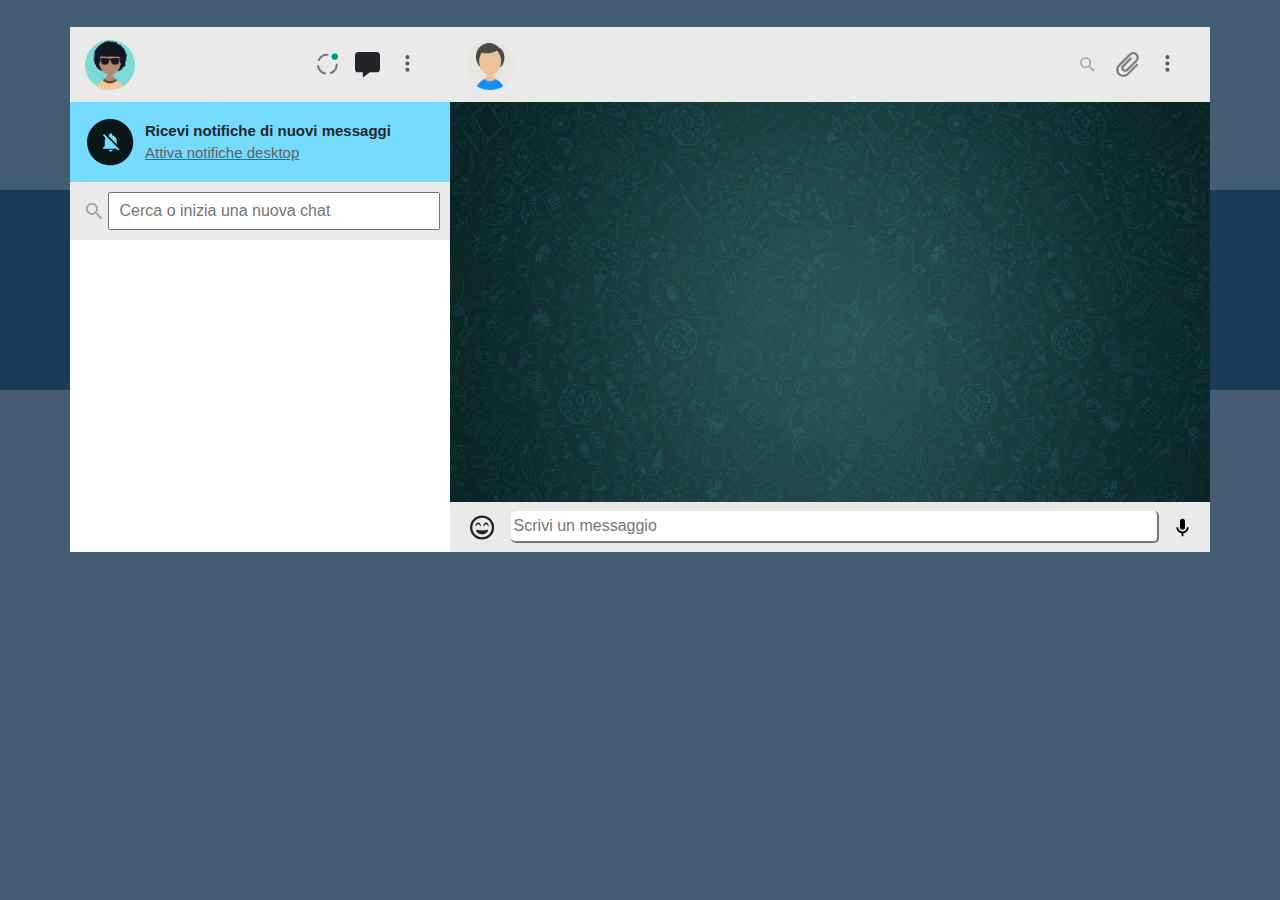
==== index.html @ b23a05da "html-css" ====
<!DOCTYPE html>
<html lang="en">
<head>
  <meta charset="UTF-8">
  <meta name="viewport" content="width=device-width, initial-scale=1.0">
  <meta http-equiv="X-UA-Compatible" content="ie=edge">
  <link rel="stylesheet" href="https://maxcdn.bootstrapcdn.com/bootstrap/4.0.0/css/bootstrap.min.css" integrity="sha384-Gn5384xqQ1aoWXA+058RXPxPg6fy4IWvTNh0E263XmFcJlSAwiGgFAW/dAiS6JXm" crossorigin="anonymous">
  <link rel="stylesheet" href="assets/css/main.css">
  <title>Boolzap</title>
</head>
<body>
  <!-- Container of all -->
  <div class="container-fluid my_main-container">

    <!-- Container of background -->
    <div id="main-background">
    </div>

    <!-- Main container -->
    <div class="container">
      <div class="row">
        <div class="col-sm-12 my_col-main">
            <!-- left column -->
            <div class="col-sm-4">
              <div id="my_container-left">
                  <!-- top of left column -->
                  <div class="userbar_search">
                    <div class="user_options">
                      <!-- icon -->
                      <div class="icon">
                        <img src="assets/img/boy-1.png" alt="">
                      </div>
                      <!-- options -->
                      <div class="options">
                        <img src="assets/img/svg1.svg" alt="">
                        <svg aria-hidden="true" focusable="false" data-prefix="fad" data-icon="comment-alt" role="img" xmlns="http://www.w3.org/2000/svg" viewBox="0 0 512 512" class="svg-inline--fa fa-comment-alt fa-w-16 fa-3x"><g class="fa-group"><path fill="currentColor" d="M448 0H64C28.7 0 0 28.7 0 64v288c0 35.3 28.7 64 64 64h96v84c0 9.8 11.2 15.5 19.1 9.7L304 416h144c35.3 0 64-28.7 64-64V64c0-35.3-28.7-64-64-64z" class="fa-secondary"></path><path fill="currentColor" d="" class="fa-primary"></path></g></svg>
                        <img src="assets/img/svg3.svg" alt="">
                      </div>
                    </div>
                    <div class="notifications">
                      <div class="icon">
                        <img src="assets/img/svg4.svg" alt="">
                      </div>
                      <div class="text-mute">
                        <p><b>Ricevi notifiche di nuovi messaggi</b></p>
                        <p>Attiva notifiche desktop</p>
                      </div>
                    </div>
                    <div class="search">
                      <div id="icon_search">
                        <img src="assets/img/svg7.svg" alt="">
                      </div>
                      <input type="text" placeholder="Cerca o inizia una nuova chat">
                    </div>
                  </div>
                  <div class="scroll-users">

                  </div>
              </div>
            </div>
            <!-- right column -->
            <div class="col-sm-8 right_my-col">
              <div class="user_options">
                <!-- icon -->
                <div class="icon">
                  <img src="assets/img/man-3.png" alt="">
                </div>
                <!-- options -->
                <div class="options">
                  <img src="assets/img/svg7.svg" alt="">
                  <svg aria-hidden="true" focusable="false" data-prefix="far" data-icon="paperclip" role="img" xmlns="http://www.w3.org/2000/svg" viewBox="0 0 512 512" class="svg-inline--fa fa-paperclip fa-w-16 fa-3x"><path fill="grey" d="M67.508 468.467c-58.005-58.013-58.016-151.92 0-209.943l225.011-225.04c44.643-44.645 117.279-44.645 161.92 0 44.743 44.749 44.753 117.186 0 161.944l-189.465 189.49c-31.41 31.413-82.518 31.412-113.926.001-31.479-31.482-31.49-82.453 0-113.944L311.51 110.491c4.687-4.687 12.286-4.687 16.972 0l16.967 16.971c4.685 4.686 4.685 12.283 0 16.969L184.983 304.917c-12.724 12.724-12.73 33.328 0 46.058 12.696 12.697 33.356 12.699 46.054-.001l189.465-189.489c25.987-25.989 25.994-68.06.001-94.056-25.931-25.934-68.119-25.932-94.049 0l-225.01 225.039c-39.249 39.252-39.258 102.795-.001 142.057 39.285 39.29 102.885 39.287 142.162-.028A739446.174 739446.174 0 0 1 439.497 238.49c4.686-4.687 12.282-4.684 16.969.004l16.967 16.971c4.685 4.686 4.689 12.279.004 16.965a755654.128 755654.128 0 0 0-195.881 195.996c-58.034 58.092-152.004 58.093-210.048.041z" class=""></path></svg>                  <img src="assets/img/svg3.svg" alt="">
                </div>
              </div>
              <!-- container of messages -->
              <div id="container_messages">

              </div>
              <div class="input_message">
                <svg aria-hidden="true" focusable="false" data-prefix="far" data-icon="grin-beam" role="img" xmlns="http://www.w3.org/2000/svg" viewBox="0 0 496 512" class="svg-inline--fa fa-grin-beam fa-w-16 fa-3x"><path fill="currentColor" d="M248 8C111 8 0 119 0 256s111 248 248 248 248-111 248-248S385 8 248 8zm0 448c-110.3 0-200-89.7-200-200S137.7 56 248 56s200 89.7 200 200-89.7 200-200 200zm105.6-151.4c-25.9 8.3-64.4 13.1-105.6 13.1s-79.6-4.8-105.6-13.1c-9.8-3.1-19.4 5.3-17.7 15.3 7.9 47.1 71.3 80 123.3 80s115.3-32.9 123.3-80c1.6-9.8-7.7-18.4-17.7-15.3zm-235.9-72.9c3.5 1.1 7.4-.5 9.3-3.7l9.5-17c7.7-13.7 19.2-21.6 31.5-21.6s23.8 7.9 31.5 21.6l9.5 17c2.1 3.7 6.2 4.7 9.3 3.7 3.6-1.1 6-4.5 5.7-8.3-3.3-42.1-32.2-71.4-56-71.4s-52.7 29.3-56 71.4c-.3 3.7 2.1 7.2 5.7 8.3zm160 0c3.5 1.1 7.4-.5 9.3-3.7l9.5-17c7.7-13.7 19.2-21.6 31.5-21.6s23.8 7.9 31.5 21.6l9.5 17c2.1 3.7 6.2 4.7 9.3 3.7 3.6-1.1 6-4.5 5.7-8.3-3.3-42.1-32.2-71.4-56-71.4s-52.7 29.3-56 71.4c-.3 3.7 2.1 7.2 5.7 8.3z" class=""></path></svg>
                <input type="text" name="" id="" placeholder="Scrivi un messaggio">
                <img src="assets/img/svg13.svg" alt="">
            </div>
            </div>

        </div>
      </div>
    </div>


  </div>

  <script src="assets/js/script.js"></script>
</body>
</html>
---- assets/css/main.css ----
body{
  background-color: #455D73;
}
*{
  margin: 0;
  padding: 0;
  box-sizing: border-box;
}

.my_main-container{
  padding: 0;
  align-items: center;
  justify-content: center;
  display: flex;
  padding-top: 27px;
  padding-bottom: 15px;
}

#main-background{
  background-color: #1B3C59;
  height: 200px;
  position: absolute;
  width: 100%;
}

.my_col-main{
  background-color: white;
  padding:0;
  display: flex;
  max-height: 525px;
}

.my_col-main > div {
  padding:0;
}

#my_container-left{
  height: 100%;
}

/* User options */
.user_options{
  display: flex;
  align-items: center;
  justify-content: space-between;
  background-color: #EAEAEA;
  height: 75px;
}
.icon img{
  width: 50px;
}

.options{
  display: flex;
}

.options svg, .options img{
  width:25px;
  height: 25px;
  margin-right: 15px;
}

/* User options and Notifications*/
.notifications,
.user_options{
  padding: 15px;
}

/* Notifications */

.notifications{
  display: flex;
  align-items: center;
  background: #76DCFF;
  max-height: 80px;
}

.text-mute {
  margin-left: 10px;
}

.notifications p{
  margin-bottom:0px;
  font-size: 15px;
}

.notifications p:last-child{
  text-decoration: underline;
  color: rgb(97, 97, 97);
}

.notifications p:last-child:hover{
  cursor: pointer;
}

/* Search bar  */
.search{
  display: flex;
  padding: 10px;
  align-items: center;
  background-color: #EAEAEA;
}

#icon_search{
  width: 30px;
}

.search input{
  width: 100%;
  padding: 5px 10px;
}

/* Users scroll */
.scroll-users{
  overflow-y: auto;
  height: 312px;
}

#container_messages{
background-image: url(../img/main-background.jpg);
height: 400px;
overflow-y: auto;
background-size: cover;
background-repeat: no-repeat;
}

.input_message{
  height: 50px;
  display: flex;
  align-items: center;
  justify-content: space-between;
  padding: 20px;
  background-color: #EAEAEA;
}

.input_message svg, .input_message img{
  height: 25px;
}

.input_message input{
  padding:3px;
  border-radius: 5px;
  width: 90%;
  border-left-width: 0px;
  border-top-width: 0px;
}
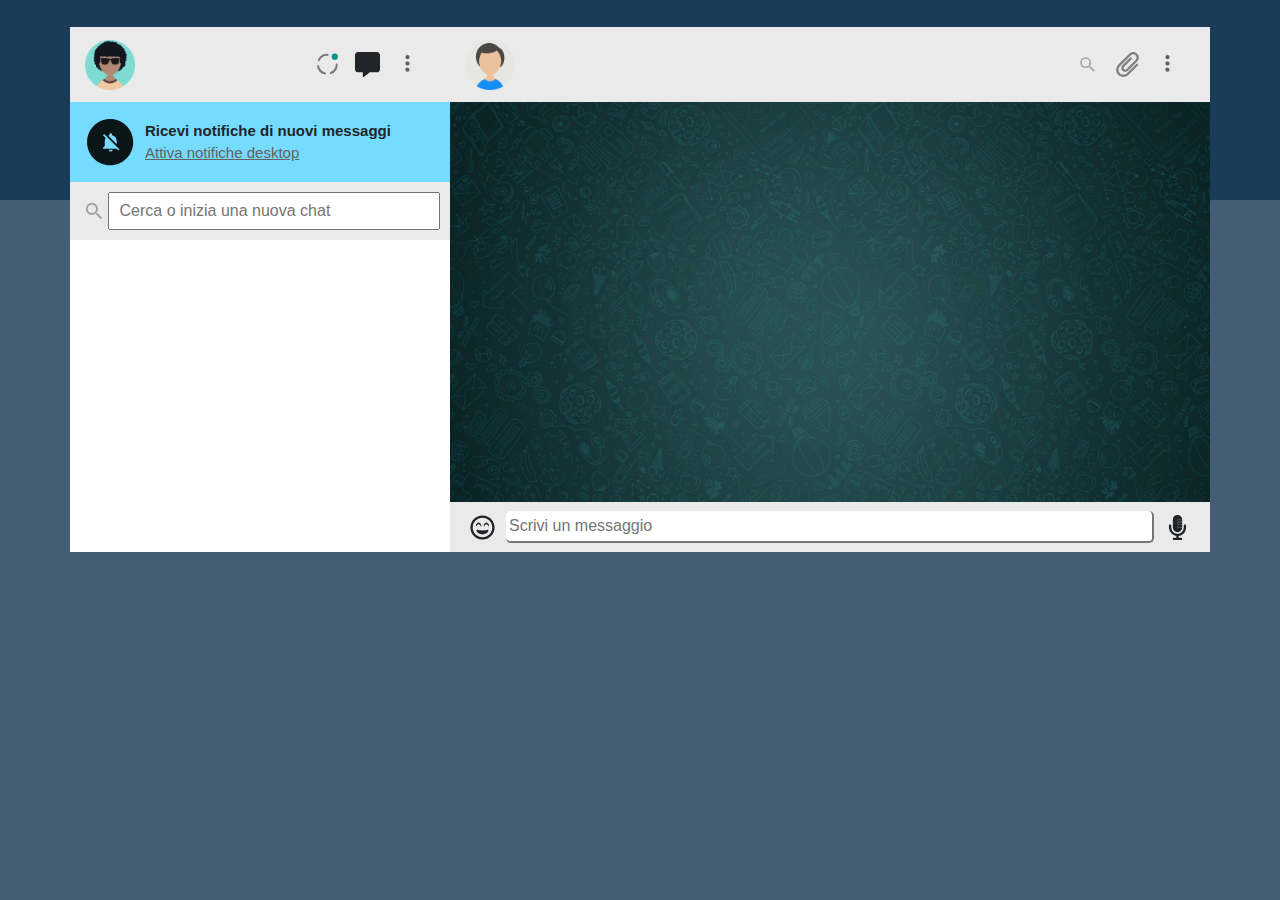
==== commit 1af7c127: "Milestone 1" ====
--- a/index.html
+++ b/index.html
@@ -20,75 +20,89 @@
     <div class="container">
       <div class="row">
         <div class="col-sm-12 my_col-main">
-            <!-- left column -->
-            <div class="col-sm-4">
-              <div id="my_container-left">
-                  <!-- top of left column -->
-                  <div class="userbar_search">
-                    <div class="user_options">
-                      <!-- icon -->
-                      <div class="icon">
-                        <img src="assets/img/boy-1.png" alt="">
-                      </div>
-                      <!-- options -->
-                      <div class="options">
-                        <img src="assets/img/svg1.svg" alt="">
-                        <svg aria-hidden="true" focusable="false" data-prefix="fad" data-icon="comment-alt" role="img" xmlns="http://www.w3.org/2000/svg" viewBox="0 0 512 512" class="svg-inline--fa fa-comment-alt fa-w-16 fa-3x"><g class="fa-group"><path fill="currentColor" d="M448 0H64C28.7 0 0 28.7 0 64v288c0 35.3 28.7 64 64 64h96v84c0 9.8 11.2 15.5 19.1 9.7L304 416h144c35.3 0 64-28.7 64-64V64c0-35.3-28.7-64-64-64z" class="fa-secondary"></path><path fill="currentColor" d="" class="fa-primary"></path></g></svg>
-                        <img src="assets/img/svg3.svg" alt="">
-                      </div>
+          <!-- left column -->
+          <div class="col-sm-4">
+            <div id="my_container-left">
+                <!-- top of left column -->
+                <div class="userbar_search">
+                  <div class="user_options">
+                    <!-- icon -->
+                    <div class="icon">
+                      <img src="assets/img/boy-1.png" alt="">
                     </div>
-                    <div class="notifications">
-                      <div class="icon">
-                        <img src="assets/img/svg4.svg" alt="">
-                      </div>
-                      <div class="text-mute">
-                        <p><b>Ricevi notifiche di nuovi messaggi</b></p>
-                        <p>Attiva notifiche desktop</p>
-                      </div>
-                    </div>
-                    <div class="search">
-                      <div id="icon_search">
-                        <img src="assets/img/svg7.svg" alt="">
-                      </div>
-                      <input type="text" placeholder="Cerca o inizia una nuova chat">
+                    <!-- options -->
+                    <div class="options">
+                      <img src="assets/img/svg1.svg" alt="">
+                      <svg aria-hidden="true" focusable="false" data-prefix="fad" data-icon="comment-alt" role="img" xmlns="http://www.w3.org/2000/svg" viewBox="0 0 512 512" class="svg-inline--fa fa-comment-alt fa-w-16 fa-3x"><g class="fa-group"><path fill="currentColor" d="M448 0H64C28.7 0 0 28.7 0 64v288c0 35.3 28.7 64 64 64h96v84c0 9.8 11.2 15.5 19.1 9.7L304 416h144c35.3 0 64-28.7 64-64V64c0-35.3-28.7-64-64-64z" class="fa-secondary"></path><path fill="currentColor" d="" class="fa-primary"></path></g></svg>
+                      <img src="assets/img/svg3.svg" alt="">
                     </div>
                   </div>
-                  <div class="scroll-users">
+                  <div class="notifications">
+                    <div class="icon">
+                      <img src="assets/img/svg4.svg" alt="">
+                    </div>
+                    <div class="text-mute">
+                      <p><b>Ricevi notifiche di nuovi messaggi</b></p>
+                      <p>Attiva notifiche desktop</p>
+                    </div>
+                  </div>
+                  <div class="search">
+                    <div id="icon_search">
+                      <img src="assets/img/svg7.svg" alt="">
+                    </div>
+                    <input type="text" placeholder="Cerca o inizia una nuova chat">
+                  </div>
+                </div>
+                <div class="scroll-users">
 
-                  </div>
+                </div>
+            </div>
+          </div>
+          <!-- right column -->
+          <div class="col-sm-8 right_my-col">
+            <div class="user_options">
+              <!-- icon -->
+              <div class="icon">
+                <img src="assets/img/man-3.png" alt="">
+              </div>
+              <!-- options -->
+              <div class="options">
+                <img src="assets/img/svg7.svg" alt="">
+                <svg aria-hidden="true" focusable="false" data-prefix="far" data-icon="paperclip" role="img" xmlns="http://www.w3.org/2000/svg" viewBox="0 0 512 512" class="svg-inline--fa fa-paperclip fa-w-16 fa-3x"><path fill="grey" d="M67.508 468.467c-58.005-58.013-58.016-151.92 0-209.943l225.011-225.04c44.643-44.645 117.279-44.645 161.92 0 44.743 44.749 44.753 117.186 0 161.944l-189.465 189.49c-31.41 31.413-82.518 31.412-113.926.001-31.479-31.482-31.49-82.453 0-113.944L311.51 110.491c4.687-4.687 12.286-4.687 16.972 0l16.967 16.971c4.685 4.686 4.685 12.283 0 16.969L184.983 304.917c-12.724 12.724-12.73 33.328 0 46.058 12.696 12.697 33.356 12.699 46.054-.001l189.465-189.489c25.987-25.989 25.994-68.06.001-94.056-25.931-25.934-68.119-25.932-94.049 0l-225.01 225.039c-39.249 39.252-39.258 102.795-.001 142.057 39.285 39.29 102.885 39.287 142.162-.028A739446.174 739446.174 0 0 1 439.497 238.49c4.686-4.687 12.282-4.684 16.969.004l16.967 16.971c4.685 4.686 4.689 12.279.004 16.965a755654.128 755654.128 0 0 0-195.881 195.996c-58.034 58.092-152.004 58.093-210.048.041z" class=""></path></svg>                  <img src="assets/img/svg3.svg" alt="">
               </div>
             </div>
-            <!-- right column -->
-            <div class="col-sm-8 right_my-col">
-              <div class="user_options">
-                <!-- icon -->
-                <div class="icon">
-                  <img src="assets/img/man-3.png" alt="">
-                </div>
-                <!-- options -->
-                <div class="options">
-                  <img src="assets/img/svg7.svg" alt="">
-                  <svg aria-hidden="true" focusable="false" data-prefix="far" data-icon="paperclip" role="img" xmlns="http://www.w3.org/2000/svg" viewBox="0 0 512 512" class="svg-inline--fa fa-paperclip fa-w-16 fa-3x"><path fill="grey" d="M67.508 468.467c-58.005-58.013-58.016-151.92 0-209.943l225.011-225.04c44.643-44.645 117.279-44.645 161.92 0 44.743 44.749 44.753 117.186 0 161.944l-189.465 189.49c-31.41 31.413-82.518 31.412-113.926.001-31.479-31.482-31.49-82.453 0-113.944L311.51 110.491c4.687-4.687 12.286-4.687 16.972 0l16.967 16.971c4.685 4.686 4.685 12.283 0 16.969L184.983 304.917c-12.724 12.724-12.73 33.328 0 46.058 12.696 12.697 33.356 12.699 46.054-.001l189.465-189.489c25.987-25.989 25.994-68.06.001-94.056-25.931-25.934-68.119-25.932-94.049 0l-225.01 225.039c-39.249 39.252-39.258 102.795-.001 142.057 39.285 39.29 102.885 39.287 142.162-.028A739446.174 739446.174 0 0 1 439.497 238.49c4.686-4.687 12.282-4.684 16.969.004l16.967 16.971c4.685 4.686 4.689 12.279.004 16.965a755654.128 755654.128 0 0 0-195.881 195.996c-58.034 58.092-152.004 58.093-210.048.041z" class=""></path></svg>                  <img src="assets/img/svg3.svg" alt="">
-                </div>
-              </div>
-              <!-- container of messages -->
-              <div id="container_messages">
-
-              </div>
-              <div class="input_message">
-                <svg aria-hidden="true" focusable="false" data-prefix="far" data-icon="grin-beam" role="img" xmlns="http://www.w3.org/2000/svg" viewBox="0 0 496 512" class="svg-inline--fa fa-grin-beam fa-w-16 fa-3x"><path fill="currentColor" d="M248 8C111 8 0 119 0 256s111 248 248 248 248-111 248-248S385 8 248 8zm0 448c-110.3 0-200-89.7-200-200S137.7 56 248 56s200 89.7 200 200-89.7 200-200 200zm105.6-151.4c-25.9 8.3-64.4 13.1-105.6 13.1s-79.6-4.8-105.6-13.1c-9.8-3.1-19.4 5.3-17.7 15.3 7.9 47.1 71.3 80 123.3 80s115.3-32.9 123.3-80c1.6-9.8-7.7-18.4-17.7-15.3zm-235.9-72.9c3.5 1.1 7.4-.5 9.3-3.7l9.5-17c7.7-13.7 19.2-21.6 31.5-21.6s23.8 7.9 31.5 21.6l9.5 17c2.1 3.7 6.2 4.7 9.3 3.7 3.6-1.1 6-4.5 5.7-8.3-3.3-42.1-32.2-71.4-56-71.4s-52.7 29.3-56 71.4c-.3 3.7 2.1 7.2 5.7 8.3zm160 0c3.5 1.1 7.4-.5 9.3-3.7l9.5-17c7.7-13.7 19.2-21.6 31.5-21.6s23.8 7.9 31.5 21.6l9.5 17c2.1 3.7 6.2 4.7 9.3 3.7 3.6-1.1 6-4.5 5.7-8.3-3.3-42.1-32.2-71.4-56-71.4s-52.7 29.3-56 71.4c-.3 3.7 2.1 7.2 5.7 8.3z" class=""></path></svg>
-                <input type="text" name="" id="" placeholder="Scrivi un messaggio">
-                <img src="assets/img/svg13.svg" alt="">
+            <!-- container of messages -->
+            <div id="container_messages">
             </div>
+            <div class="input_message">
+              <svg aria-hidden="true" focusable="false" data-prefix="far" data-icon="grin-beam" role="img" xmlns="http://www.w3.org/2000/svg" viewBox="0 0 496 512" class="svg-inline--fa fa-grin-beam fa-w-16 fa-3x"><path fill="currentColor" d="M248 8C111 8 0 119 0 256s111 248 248 248 248-111 248-248S385 8 248 8zm0 448c-110.3 0-200-89.7-200-200S137.7 56 248 56s200 89.7 200 200-89.7 200-200 200zm105.6-151.4c-25.9 8.3-64.4 13.1-105.6 13.1s-79.6-4.8-105.6-13.1c-9.8-3.1-19.4 5.3-17.7 15.3 7.9 47.1 71.3 80 123.3 80s115.3-32.9 123.3-80c1.6-9.8-7.7-18.4-17.7-15.3zm-235.9-72.9c3.5 1.1 7.4-.5 9.3-3.7l9.5-17c7.7-13.7 19.2-21.6 31.5-21.6s23.8 7.9 31.5 21.6l9.5 17c2.1 3.7 6.2 4.7 9.3 3.7 3.6-1.1 6-4.5 5.7-8.3-3.3-42.1-32.2-71.4-56-71.4s-52.7 29.3-56 71.4c-.3 3.7 2.1 7.2 5.7 8.3zm160 0c3.5 1.1 7.4-.5 9.3-3.7l9.5-17c7.7-13.7 19.2-21.6 31.5-21.6s23.8 7.9 31.5 21.6l9.5 17c2.1 3.7 6.2 4.7 9.3 3.7 3.6-1.1 6-4.5 5.7-8.3-3.3-42.1-32.2-71.4-56-71.4s-52.7 29.3-56 71.4c-.3 3.7 2.1 7.2 5.7 8.3z" class=""></path></svg>
+              <input type="text" name="" id="sendmessage" placeholder="Scrivi un messaggio">
+              <svg id="micblock" aria-hidden="true" focusable="false" data-prefix="fad" data-icon="microphone-alt" role="img" xmlns="http://www.w3.org/2000/svg" viewBox="0 0 352 512" class="svg-inline--fa fa-microphone-alt fa-w-11 fa-3x"><g class="fa-group"><path fill="currentColor" d="M80 256V96a96 96 0 0 1 192 0h-85.33c-5.89 0-10.67 3.58-10.67 8v16c0 4.42 4.78 8 10.67 8H272v32h-85.33c-5.89 0-10.67 3.58-10.67 8v16c0 4.42 4.78 8 10.67 8H272v32h-85.33c-5.89 0-10.67 3.58-10.67 8v16c0 4.42 4.78 8 10.67 8H272a96 96 0 0 1-192 0z" class="fa-secondary"></path><path fill="currentColor" d="M186.67 128H272V96h-85.33c-5.89 0-10.67 3.58-10.67 8v16c0 4.42 4.78 8 10.67 8zm0 64H272v-32h-85.33c-5.89 0-10.67 3.58-10.67 8v16c0 4.42 4.78 8 10.67 8zM336 192h-16a16 16 0 0 0-16 16v48a128.15 128.15 0 0 1-140.79 127.38C96.71 376.89 48 317.11 48 250.3V208a16 16 0 0 0-16-16H16a16 16 0 0 0-16 16v40.16c0 89.64 64 169.55 152 181.69V464H96a16 16 0 0 0-16 16v16a16 16 0 0 0 16 16h160a16 16 0 0 0 16-16v-16a16 16 0 0 0-16-16h-56v-33.77C285.71 418.47 352 344.9 352 256v-48a16 16 0 0 0-16-16zm-149.33 64H272v-32h-85.33c-5.89 0-10.67 3.58-10.67 8v16c0 4.42 4.78 8 10.67 8z" class="fa-primary"></path></g></svg>
+              <svg class="send" aria-hidden="true" focusable="false" data-prefix="fal" data-icon="paper-plane" role="img" xmlns="http://www.w3.org/2000/svg" viewBox="0 0 512 512" class="svg-inline--fa fa-paper-plane fa-w-16 fa-3x"><path fill="currentColor" d="M464 4.3L16 262.7C-7 276-4.7 309.9 19.8 320L160 378v102c0 30.2 37.8 43.3 56.7 20.3l60.7-73.8 126.4 52.2c19.1 7.9 40.7-4.2 43.8-24.7l64-417.1C515.7 10.2 487-9 464 4.3zM192 480v-88.8l54.5 22.5L192 480zm224-30.9l-206.2-85.2 199.5-235.8c4.8-5.6-2.9-13.2-8.5-8.4L145.5 337.3 32 290.5 480 32l-64 417.1z" class=""></path></svg>
             </div>
-
+          </div>
+          <!-- Template non visibile -->
+          <div id="template-message">
+            
+            <div class="my-message-text">
+                
+            </div>
+            
+            
+            <div class="user-message-text">
+            
+            </div>
+            
+          </div>
         </div>
       </div>
     </div>
 
 
   </div>
-
+  <script src="https://code.jquery.com/jquery-3.4.1.js"
+  integrity="sha256-WpOohJOqMqqyKL9FccASB9O0KwACQJpFTUBLTYOVvVU="
+  crossorigin="anonymous"></script>
   <script src="assets/js/script.js"></script>
 </body>
 </html>--- a/assets/css/main.css
+++ b/assets/css/main.css
@@ -21,6 +21,7 @@
   height: 200px;
   position: absolute;
   width: 100%;
+  top:0;
 }
 
 .my_col-main{
@@ -122,6 +123,10 @@
 overflow-y: auto;
 background-size: cover;
 background-repeat: no-repeat;
+color: white;
+color: white;
+display: flex;
+flex-direction: column;
 }
 
 .input_message{
@@ -135,6 +140,7 @@
 
 .input_message svg, .input_message img{
   height: 25px;
+  width: 25px;
 }
 
 .input_message input{
@@ -143,4 +149,42 @@
   width: 90%;
   border-left-width: 0px;
   border-top-width: 0px;
-}+}
+
+.send,
+.mic{
+  display: none;
+}
+
+#sendbutton{
+  display: block;
+}
+
+/* Container messages */
+
+
+.my-message-text,
+.user-message-text{
+  width: 30%;
+  margin-top: 5px;
+  border-radius: 15px;
+  padding: 10px;
+  word-wrap: break-word; 
+}
+
+.my-message-text{
+  margin-left: auto;
+  margin-right: 10px;
+  background: green;
+}
+
+.user-message-text{
+  margin-left: 10px;
+  background: grey;
+}
+
+/* template */
+#template-message{
+  display: none;
+}
+
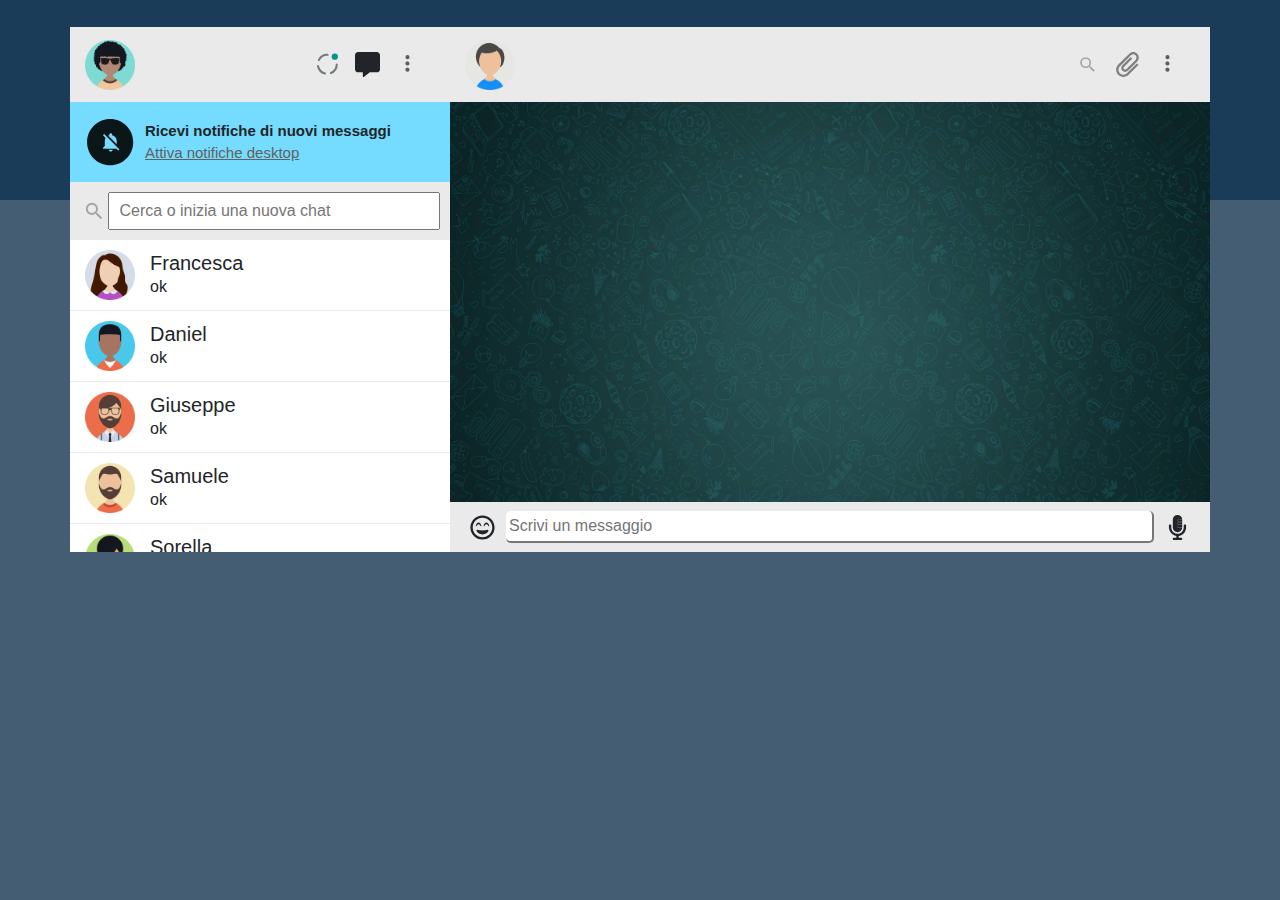
==== commit 2bb0c866: "user search" ====
--- a/index.html
+++ b/index.html
@@ -50,11 +50,56 @@
                     <div id="icon_search">
                       <img src="assets/img/svg7.svg" alt="">
                     </div>
-                    <input type="text" placeholder="Cerca o inizia una nuova chat">
+                    <input id="search" type="text" placeholder="Cerca o inizia una nuova chat">
                   </div>
                 </div>
                 <div class="scroll-users">
 
+                  <div class="user-container">
+                    <div class="img_user">
+                      <img src="assets/img/girl-1.png" alt="">
+                    </div>
+                    <div class="name_mesg">
+                      <h5>Francesca</h5>
+                      <p>ok</p>
+                    </div>
+                  </div>
+                  <div class="user-container">
+                    <div class="img_user">
+                      <img src="assets/img/boy.png" alt="">
+                    </div>
+                    <div class="name_mesg">
+                      <h5>Daniel</h5>
+                      <p>ok</p>
+                    </div>
+                  </div>
+                  <div class="user-container">
+                    <div class="img_user">
+                      <img src="assets/img/man-1.png" alt="">
+                    </div>
+                    <div class="name_mesg">
+                      <h5>Giuseppe</h5>
+                      <p>ok</p>
+                    </div>
+                  </div>
+                  <div class="user-container">
+                    <div class="img_user">
+                      <img src="assets/img/man-2.png" alt="">
+                    </div>
+                    <div class="name_mesg">
+                      <h5>Samuele</h5>
+                      <p>ok</p>
+                    </div>
+                  </div>
+                  <div class="user-container">
+                    <div class="img_user">
+                      <img src="assets/img/girl.png" alt="">
+                    </div>
+                    <div class="name_mesg">
+                      <h5>Sorella</h5>
+                      <p>ok</p>
+                    </div>
+                  </div>
                 </div>
             </div>
           </div>
--- a/assets/css/main.css
+++ b/assets/css/main.css
@@ -188,3 +188,36 @@
   display: none;
 }
 
+/* USER SCROLL */
+.user-container {
+  display: flex;
+  align-items: center;
+  padding: 10px;
+  background-color: white;
+  border-bottom: 1px solid #EAEAEA;
+}
+
+.user-container:hover{
+  cursor: pointer;
+  background-color: #EAEAEA;
+}
+
+.img_user{
+  margin-left: 5px;
+}
+
+.name_mesg{
+  margin-left: 15px;
+}
+
+.name_mesg > *{
+  margin:0px;
+}
+
+.scroll-users .user-container .img_user img{
+  width: 50px;
+}
+
+.none{
+  display: none;
+}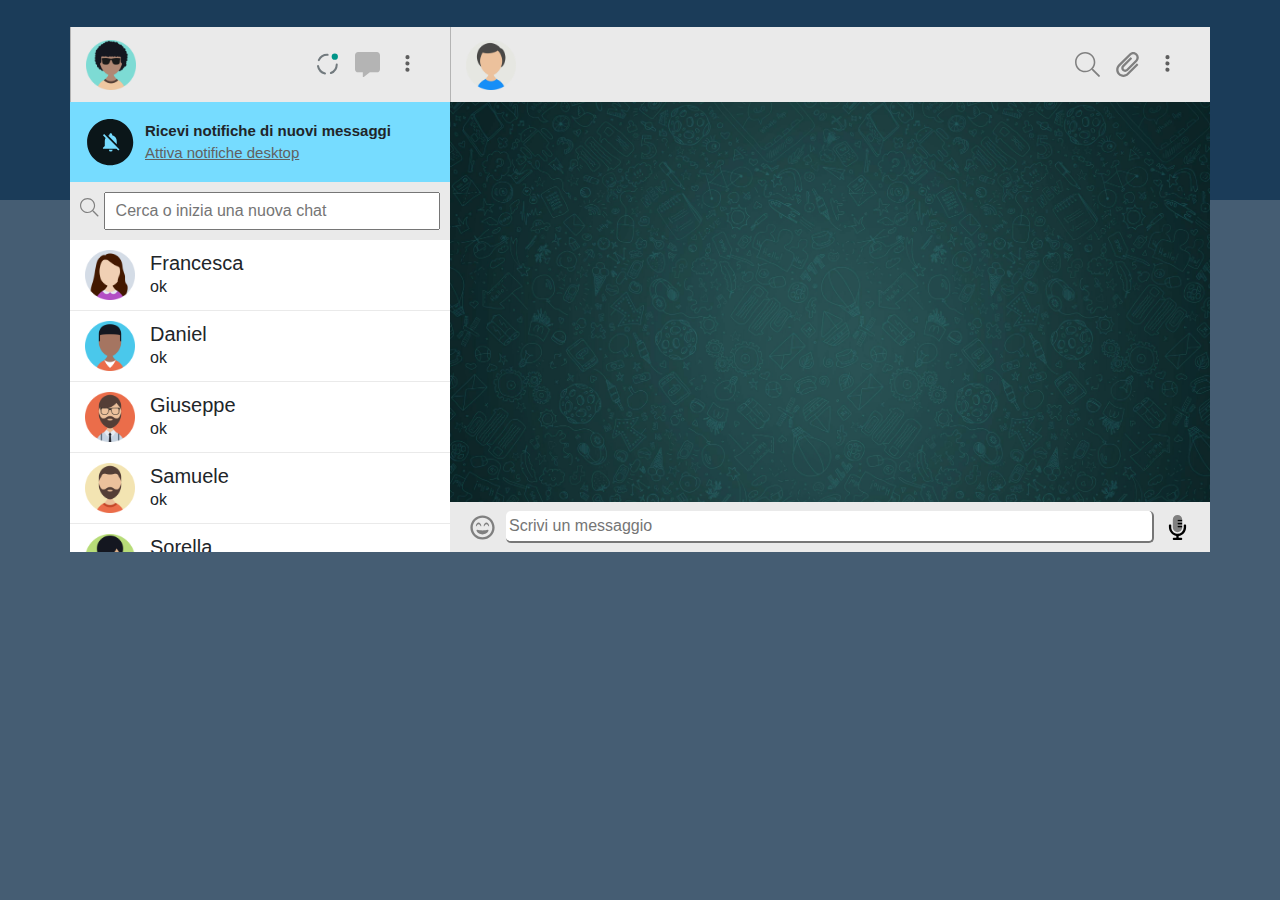
==== commit af9319ff: "user change" ====
--- a/index.html
+++ b/index.html
@@ -48,7 +48,7 @@
                   </div>
                   <div class="search">
                     <div id="icon_search">
-                      <img src="assets/img/svg7.svg" alt="">
+                      <svg aria-hidden="true" focusable="false" data-prefix="fal" data-icon="search" role="img" xmlns="http://www.w3.org/2000/svg" viewBox="0 0 512 512" class="svg-inline--fa fa-search fa-w-16 fa-3x"><path fill="currentColor" d="M508.5 481.6l-129-129c-2.3-2.3-5.3-3.5-8.5-3.5h-10.3C395 312 416 262.5 416 208 416 93.1 322.9 0 208 0S0 93.1 0 208s93.1 208 208 208c54.5 0 104-21 141.1-55.2V371c0 3.2 1.3 6.2 3.5 8.5l129 129c4.7 4.7 12.3 4.7 17 0l9.9-9.9c4.7-4.7 4.7-12.3 0-17zM208 384c-97.3 0-176-78.7-176-176S110.7 32 208 32s176 78.7 176 176-78.7 176-176 176z" class=""></path></svg>
                     </div>
                     <input id="search" type="text" placeholder="Cerca o inizia una nuova chat">
                   </div>
@@ -107,13 +107,15 @@
           <div class="col-sm-8 right_my-col">
             <div class="user_options">
               <!-- icon -->
-              <div class="icon">
+              <div id="icontemp">
                 <img src="assets/img/man-3.png" alt="">
+                <h5 id="namereplace"></h5>
               </div>
               <!-- options -->
               <div class="options">
-                <img src="assets/img/svg7.svg" alt="">
-                <svg aria-hidden="true" focusable="false" data-prefix="far" data-icon="paperclip" role="img" xmlns="http://www.w3.org/2000/svg" viewBox="0 0 512 512" class="svg-inline--fa fa-paperclip fa-w-16 fa-3x"><path fill="grey" d="M67.508 468.467c-58.005-58.013-58.016-151.92 0-209.943l225.011-225.04c44.643-44.645 117.279-44.645 161.92 0 44.743 44.749 44.753 117.186 0 161.944l-189.465 189.49c-31.41 31.413-82.518 31.412-113.926.001-31.479-31.482-31.49-82.453 0-113.944L311.51 110.491c4.687-4.687 12.286-4.687 16.972 0l16.967 16.971c4.685 4.686 4.685 12.283 0 16.969L184.983 304.917c-12.724 12.724-12.73 33.328 0 46.058 12.696 12.697 33.356 12.699 46.054-.001l189.465-189.489c25.987-25.989 25.994-68.06.001-94.056-25.931-25.934-68.119-25.932-94.049 0l-225.01 225.039c-39.249 39.252-39.258 102.795-.001 142.057 39.285 39.29 102.885 39.287 142.162-.028A739446.174 739446.174 0 0 1 439.497 238.49c4.686-4.687 12.282-4.684 16.969.004l16.967 16.971c4.685 4.686 4.689 12.279.004 16.965a755654.128 755654.128 0 0 0-195.881 195.996c-58.034 58.092-152.004 58.093-210.048.041z" class=""></path></svg>                  <img src="assets/img/svg3.svg" alt="">
+                <svg aria-hidden="true" focusable="false" data-prefix="fal" data-icon="search" role="img" xmlns="http://www.w3.org/2000/svg" viewBox="0 0 512 512" class="svg-inline--fa fa-search fa-w-16 fa-3x"><path fill="currentColor" d="M508.5 481.6l-129-129c-2.3-2.3-5.3-3.5-8.5-3.5h-10.3C395 312 416 262.5 416 208 416 93.1 322.9 0 208 0S0 93.1 0 208s93.1 208 208 208c54.5 0 104-21 141.1-55.2V371c0 3.2 1.3 6.2 3.5 8.5l129 129c4.7 4.7 12.3 4.7 17 0l9.9-9.9c4.7-4.7 4.7-12.3 0-17zM208 384c-97.3 0-176-78.7-176-176S110.7 32 208 32s176 78.7 176 176-78.7 176-176 176z" class=""></path></svg>
+                <svg aria-hidden="true" focusable="false" data-prefix="far" data-icon="paperclip" role="img" xmlns="http://www.w3.org/2000/svg" viewBox="0 0 512 512" class="svg-inline--fa fa-paperclip fa-w-16 fa-3x"><path fill="grey" d="M67.508 468.467c-58.005-58.013-58.016-151.92 0-209.943l225.011-225.04c44.643-44.645 117.279-44.645 161.92 0 44.743 44.749 44.753 117.186 0 161.944l-189.465 189.49c-31.41 31.413-82.518 31.412-113.926.001-31.479-31.482-31.49-82.453 0-113.944L311.51 110.491c4.687-4.687 12.286-4.687 16.972 0l16.967 16.971c4.685 4.686 4.685 12.283 0 16.969L184.983 304.917c-12.724 12.724-12.73 33.328 0 46.058 12.696 12.697 33.356 12.699 46.054-.001l189.465-189.489c25.987-25.989 25.994-68.06.001-94.056-25.931-25.934-68.119-25.932-94.049 0l-225.01 225.039c-39.249 39.252-39.258 102.795-.001 142.057 39.285 39.29 102.885 39.287 142.162-.028A739446.174 739446.174 0 0 1 439.497 238.49c4.686-4.687 12.282-4.684 16.969.004l16.967 16.971c4.685 4.686 4.689 12.279.004 16.965a755654.128 755654.128 0 0 0-195.881 195.996c-58.034 58.092-152.004 58.093-210.048.041z" class=""></path></svg>                  
+                <img src="assets/img/svg3.svg" alt="">
               </div>
             </div>
             <!-- container of messages -->
@@ -122,7 +124,7 @@
             <div class="input_message">
               <svg aria-hidden="true" focusable="false" data-prefix="far" data-icon="grin-beam" role="img" xmlns="http://www.w3.org/2000/svg" viewBox="0 0 496 512" class="svg-inline--fa fa-grin-beam fa-w-16 fa-3x"><path fill="currentColor" d="M248 8C111 8 0 119 0 256s111 248 248 248 248-111 248-248S385 8 248 8zm0 448c-110.3 0-200-89.7-200-200S137.7 56 248 56s200 89.7 200 200-89.7 200-200 200zm105.6-151.4c-25.9 8.3-64.4 13.1-105.6 13.1s-79.6-4.8-105.6-13.1c-9.8-3.1-19.4 5.3-17.7 15.3 7.9 47.1 71.3 80 123.3 80s115.3-32.9 123.3-80c1.6-9.8-7.7-18.4-17.7-15.3zm-235.9-72.9c3.5 1.1 7.4-.5 9.3-3.7l9.5-17c7.7-13.7 19.2-21.6 31.5-21.6s23.8 7.9 31.5 21.6l9.5 17c2.1 3.7 6.2 4.7 9.3 3.7 3.6-1.1 6-4.5 5.7-8.3-3.3-42.1-32.2-71.4-56-71.4s-52.7 29.3-56 71.4c-.3 3.7 2.1 7.2 5.7 8.3zm160 0c3.5 1.1 7.4-.5 9.3-3.7l9.5-17c7.7-13.7 19.2-21.6 31.5-21.6s23.8 7.9 31.5 21.6l9.5 17c2.1 3.7 6.2 4.7 9.3 3.7 3.6-1.1 6-4.5 5.7-8.3-3.3-42.1-32.2-71.4-56-71.4s-52.7 29.3-56 71.4c-.3 3.7 2.1 7.2 5.7 8.3z" class=""></path></svg>
               <input type="text" name="" id="sendmessage" placeholder="Scrivi un messaggio">
-              <svg id="micblock" aria-hidden="true" focusable="false" data-prefix="fad" data-icon="microphone-alt" role="img" xmlns="http://www.w3.org/2000/svg" viewBox="0 0 352 512" class="svg-inline--fa fa-microphone-alt fa-w-11 fa-3x"><g class="fa-group"><path fill="currentColor" d="M80 256V96a96 96 0 0 1 192 0h-85.33c-5.89 0-10.67 3.58-10.67 8v16c0 4.42 4.78 8 10.67 8H272v32h-85.33c-5.89 0-10.67 3.58-10.67 8v16c0 4.42 4.78 8 10.67 8H272v32h-85.33c-5.89 0-10.67 3.58-10.67 8v16c0 4.42 4.78 8 10.67 8H272a96 96 0 0 1-192 0z" class="fa-secondary"></path><path fill="currentColor" d="M186.67 128H272V96h-85.33c-5.89 0-10.67 3.58-10.67 8v16c0 4.42 4.78 8 10.67 8zm0 64H272v-32h-85.33c-5.89 0-10.67 3.58-10.67 8v16c0 4.42 4.78 8 10.67 8zM336 192h-16a16 16 0 0 0-16 16v48a128.15 128.15 0 0 1-140.79 127.38C96.71 376.89 48 317.11 48 250.3V208a16 16 0 0 0-16-16H16a16 16 0 0 0-16 16v40.16c0 89.64 64 169.55 152 181.69V464H96a16 16 0 0 0-16 16v16a16 16 0 0 0 16 16h160a16 16 0 0 0 16-16v-16a16 16 0 0 0-16-16h-56v-33.77C285.71 418.47 352 344.9 352 256v-48a16 16 0 0 0-16-16zm-149.33 64H272v-32h-85.33c-5.89 0-10.67 3.58-10.67 8v16c0 4.42 4.78 8 10.67 8z" class="fa-primary"></path></g></svg>
+              <svg id="micblock" aria-hidden="true" focusable="false" data-prefix="fad" data-icon="microphone-alt" role="img" xmlns="http://www.w3.org/2000/svg" viewBox="0 0 352 512" class="svg-inline--fa fa-microphone-alt fa-w-11 fa-3x"><g class="fa-group"><path fill="currentColor" d="M80 256V96a96 96 0 0 1 192 0h-85.33c-5.89 0-10.67 3.58-10.67 8v16c0 4.42 4.78 8 10.67 8H272v32h-85.33c-5.89 0-10.67 3.58-10.67 8v16c0 4.42 4.78 8 10.67 8H272v32h-85.33c-5.89 0-10.67 3.58-10.67 8v16c0 4.42 4.78 8 10.67 8H272a96 96 0 0 1-192 0z" class="fa-secondary"></path><path fill="black" d="M186.67 128H272V96h-85.33c-5.89 0-10.67 3.58-10.67 8v16c0 4.42 4.78 8 10.67 8zm0 64H272v-32h-85.33c-5.89 0-10.67 3.58-10.67 8v16c0 4.42 4.78 8 10.67 8zM336 192h-16a16 16 0 0 0-16 16v48a128.15 128.15 0 0 1-140.79 127.38C96.71 376.89 48 317.11 48 250.3V208a16 16 0 0 0-16-16H16a16 16 0 0 0-16 16v40.16c0 89.64 64 169.55 152 181.69V464H96a16 16 0 0 0-16 16v16a16 16 0 0 0 16 16h160a16 16 0 0 0 16-16v-16a16 16 0 0 0-16-16h-56v-33.77C285.71 418.47 352 344.9 352 256v-48a16 16 0 0 0-16-16zm-149.33 64H272v-32h-85.33c-5.89 0-10.67 3.58-10.67 8v16c0 4.42 4.78 8 10.67 8z" class="fa-primary"></path></g></svg>
               <svg class="send" aria-hidden="true" focusable="false" data-prefix="fal" data-icon="paper-plane" role="img" xmlns="http://www.w3.org/2000/svg" viewBox="0 0 512 512" class="svg-inline--fa fa-paper-plane fa-w-16 fa-3x"><path fill="currentColor" d="M464 4.3L16 262.7C-7 276-4.7 309.9 19.8 320L160 378v102c0 30.2 37.8 43.3 56.7 20.3l60.7-73.8 126.4 52.2c19.1 7.9 40.7-4.2 43.8-24.7l64-417.1C515.7 10.2 487-9 464 4.3zM192 480v-88.8l54.5 22.5L192 480zm224-30.9l-206.2-85.2 199.5-235.8c4.8-5.6-2.9-13.2-8.5-8.4L145.5 337.3 32 290.5 480 32l-64 417.1z" class=""></path></svg>
             </div>
           </div>
--- a/assets/css/main.css
+++ b/assets/css/main.css
@@ -46,27 +46,50 @@
   justify-content: space-between;
   background-color: #EAEAEA;
   height: 75px;
-}
-.icon img{
+  border-left: 1px solid #80808082;
+}
+.icon img,
+#icontemp img{
   width: 50px;
 }
 
 .options{
   display: flex;
+}
+
+.options > *:hover{
+  cursor: pointer;
 }
 
 .options svg, .options img{
   width:25px;
   height: 25px;
   margin-right: 15px;
-}
-
+  color: #80808082;
+}
+
+.options svg:first-child{
+  color:grey;
+}
 /* User options and Notifications*/
 .notifications,
 .user_options{
   padding: 15px;
 }
 
+#icontemp{
+  display: flex;
+  align-items: center;
+}
+
+.icon *{
+  margin: 0;
+}
+
+#icontemp h5{
+  margin-bottom:0px ;
+  margin-left: 5px;
+}
 /* Notifications */
 
 .notifications{
@@ -103,7 +126,9 @@
 }
 
 #icon_search{
-  width: 30px;
+  width: 20px;
+  margin-right: 5px;
+  color: grey;
 }
 
 .search input{
@@ -138,11 +163,15 @@
   background-color: #EAEAEA;
 }
 
-.input_message svg, .input_message img{
+.input_message svg{
   height: 25px;
   width: 25px;
-}
-
+  color: grey;
+}
+
+.input_message svg:hover{
+  cursor: pointer;
+}
 .input_message input{
   padding:3px;
   border-radius: 5px;
@@ -154,6 +183,7 @@
 .send,
 .mic{
   display: none;
+  cursor: pointer;
 }
 
 #sendbutton{
@@ -220,4 +250,8 @@
 
 .none{
   display: none;
+}
+
+.backgroundtemp{
+  background-color: #EAEAEA;
 }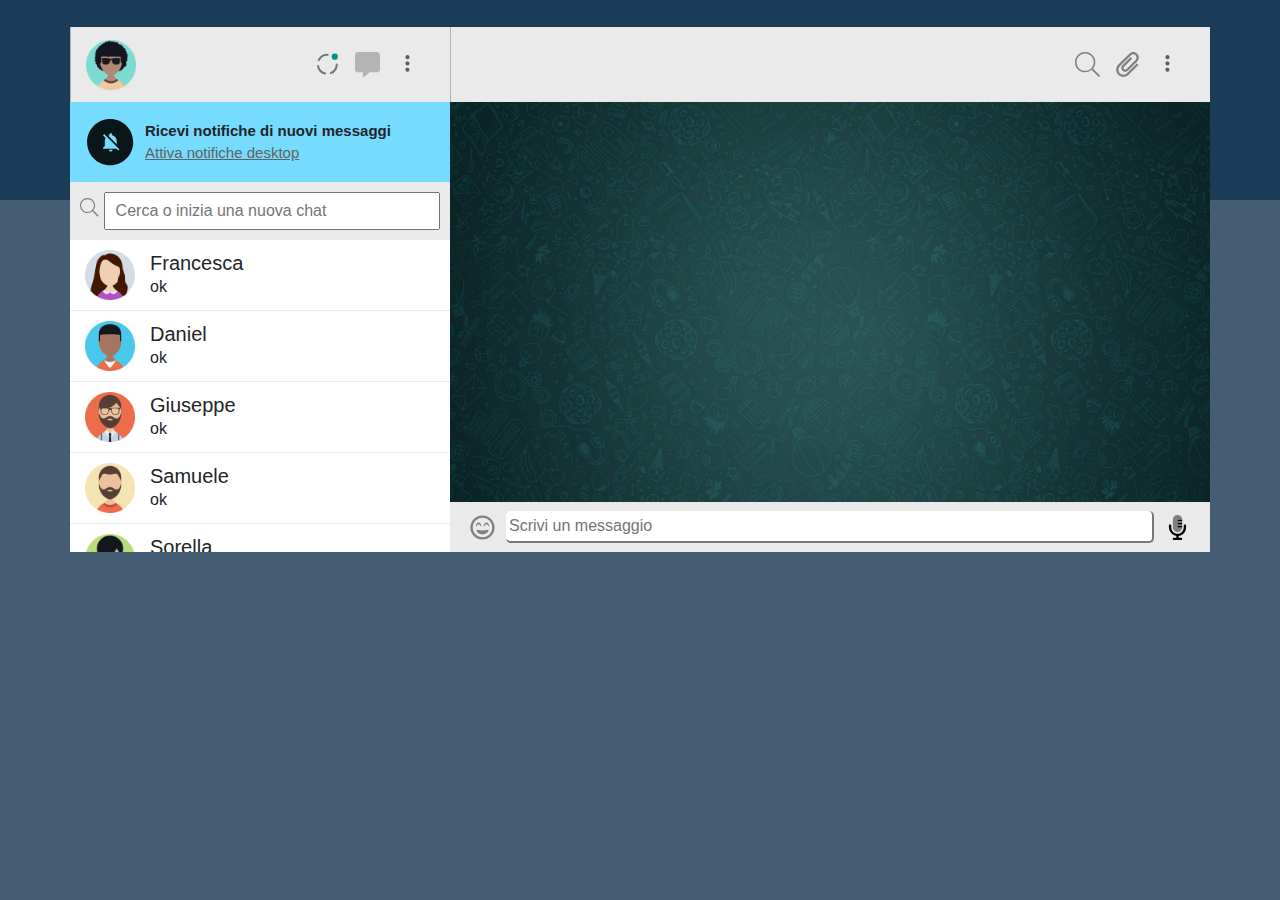
==== commit a2e84644: "Object (User-msg)" ====
--- a/index.html
+++ b/index.html
@@ -108,7 +108,7 @@
             <div class="user_options">
               <!-- icon -->
               <div id="icontemp">
-                <img src="assets/img/man-3.png" alt="">
+                <img alt="">
                 <h5 id="namereplace"></h5>
               </div>
               <!-- options -->
